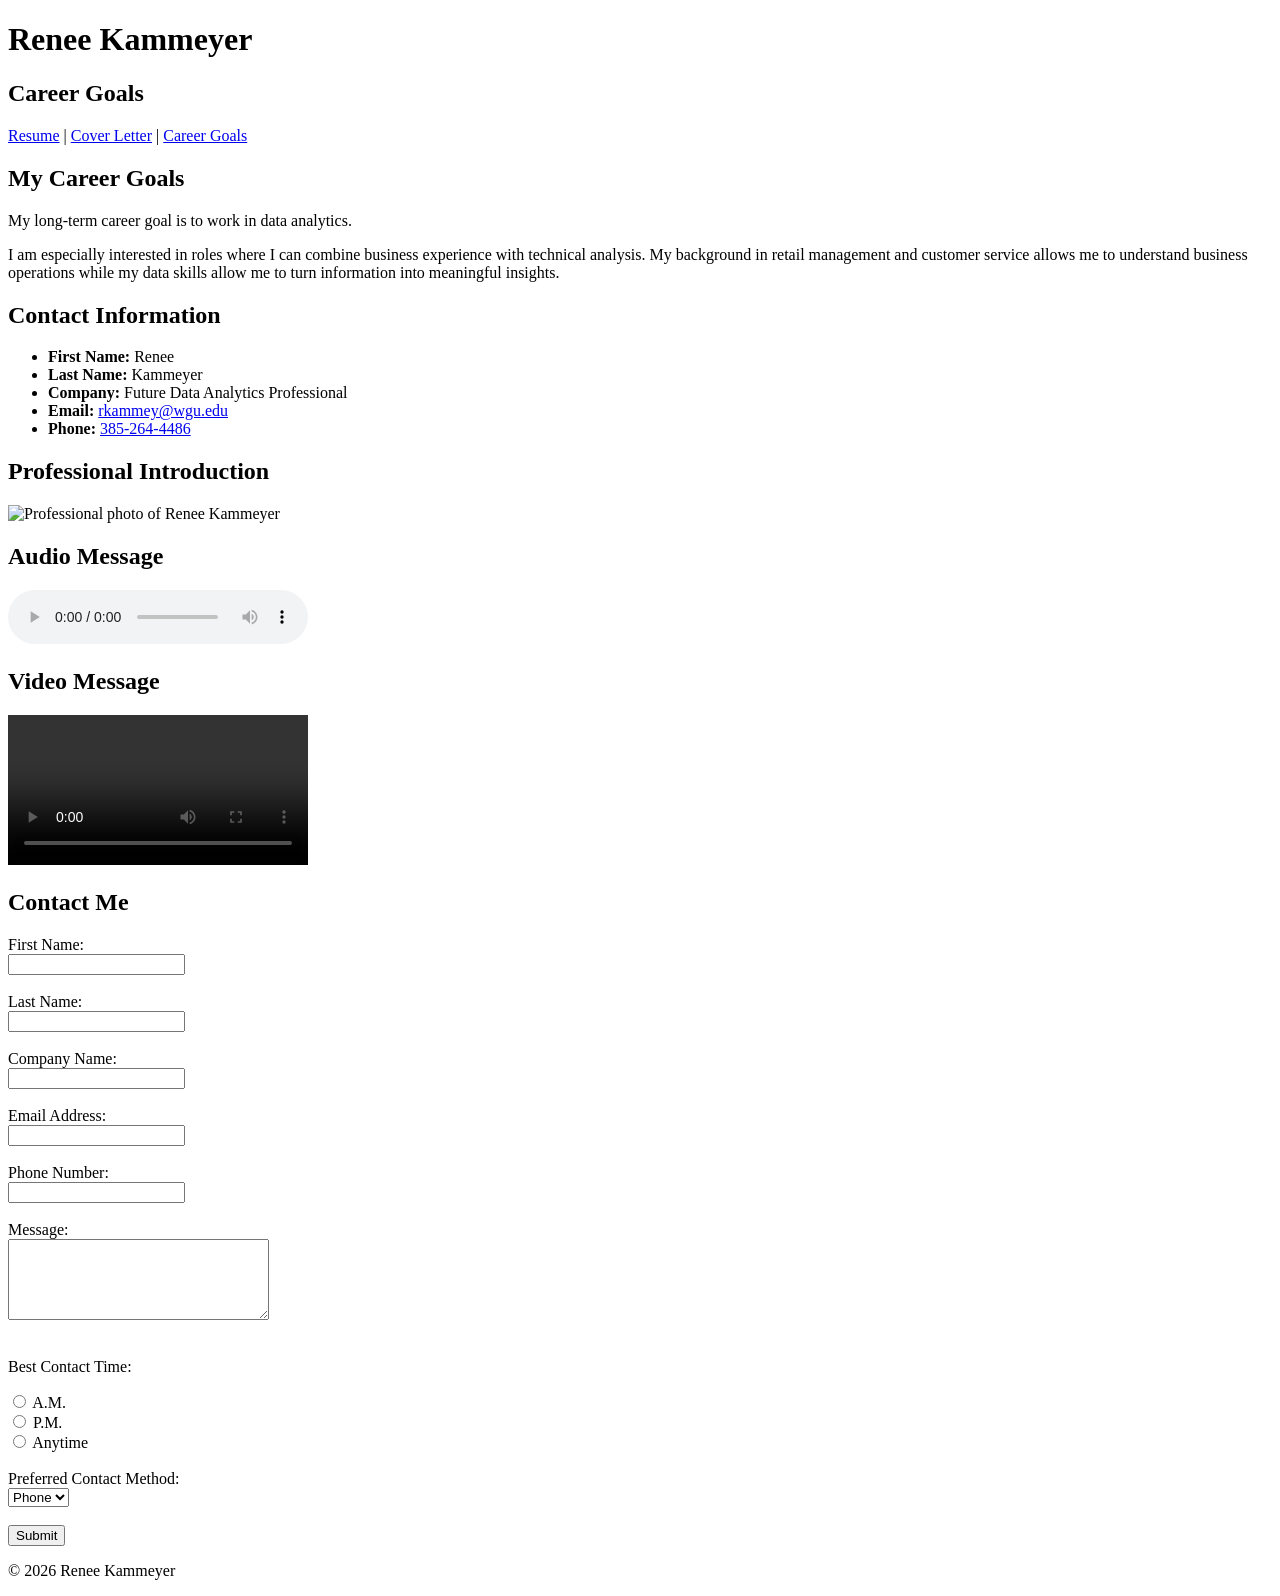
==== career-goals.html @ 8b8c3208 "Update career-goals.html" ====
<!DOCTYPE html>
<html lang="en">
<head>
    <meta charset="UTF-8">
    <meta name="viewport" content="width=device-width, initial-scale=1.0">
    <title>Career Goals - Renee Kammeyer</title>
    <link rel="stylesheet" href="style.css">
</head>
<body>

    <div class="container">

        <header id="main-header">
            <h1>Renee Kammeyer</h1>
            <h2>Career Goals</h2>
        </header>

        <nav class="navigation">
            <a href="resume.html">Resume</a> |
            <a href="cover-letter.html">Cover Letter</a> |
            <a href="career-goals.html">Career Goals</a>
        </nav>

        <main>

            <section class="section-box">
                <h2>My Career Goals</h2>
                <p class="highlight">
                    My long-term career goal is to work in data analytics.
                </p>
                <p>
                    I am especially interested in roles where I can combine business experience
                    with technical analysis. My background in retail management and customer service
                    allows me to understand business operations while my data skills allow me to turn
                    information into meaningful insights.
                </p>
            </section>

            <section class="section-box">
                <h2>Contact Information</h2>
                <ul class="contact-list">
                    <li><strong>First Name:</strong> Renee</li>
                    <li><strong>Last Name:</strong> Kammeyer</li>
                    <li><strong>Company:</strong> Future Data Analytics Professional</li>
                    <li><strong>Email:</strong> <a href="mailto:rkammey@wgu.edu">rkammey@wgu.edu</a></li>
                    <li><strong>Phone:</strong> <a href="tel:3852644486">385-264-4486</a></li>
                </ul>
            </section>

            <section class="section-box">
                <h2>Professional Introduction</h2>
                <img src="profile_2.jpg" alt="Professional photo of Renee Kammeyer" class="profile-photo">
            </section>

            <section class="section-box">
                <h2>Audio Message</h2>
                <audio controls>
                    <source src="audio_2.m4a" type="audio/mp4">
                    Your browser does not support the audio element.
                </audio>
            </section>

            <section class="section-box">
                <h2>Video Message</h2>
                <video controls>
                    <source src="video_2.mp4" type="video/mp4">
                    Your browser does not support the video element.
                </video>
            </section>

            <section class="section-box">
                <h2>Contact Me</h2>
                <form action="https://wp.zybooks.com/form-viewer.php" method="post">

                    <label for="firstname">First Name:</label><br>
                    <input type="text" id="firstname" name="firstname"><br><br>

                    <label for="lastname">Last Name:</label><br>
                    <input type="text" id="lastname" name="lastname"><br><br>

                    <label for="company">Company Name:</label><br>
                    <input type="text" id="company" name="company"><br><br>

                    <label for="email">Email Address:</label><br>
                    <input type="email" id="email" name="email"><br><br>

                    <label for="phone">Phone Number:</label><br>
                    <input type="tel" id="phone" name="phone"><br><br>

                    <label for="message">Message:</label><br>
                    <textarea id="message" name="message" rows="5" cols="30"></textarea><br><br>

                    <p>Best Contact Time:</p>

                    <input type="radio" id="am" name="contacttime" value="am">
                    <label for="am">A.M.</label><br>

                    <input type="radio" id="pm" name="contacttime" value="pm">
                    <label for="pm">P.M.</label><br>

                    <input type="radio" id="anytime" name="contacttime" value="anytime">
                    <label for="anytime">Anytime</label><br><br>

                    <label for="contactmethod">Preferred Contact Method:</label><br>
                    <select id="contactmethod" name="contactmethod">
                        <option value="phone">Phone</option>
                        <option value="email">Email</option>
                        <option value="text">Text</option>
                    </select><br><br>

                    <input type="submit" value="Submit">

                </form>
            </section>

        </main>

        <footer id="page-footer">
            <p>&copy; 2026 Renee Kammeyer</p>
        </footer>

    </div>

</body>
</html>
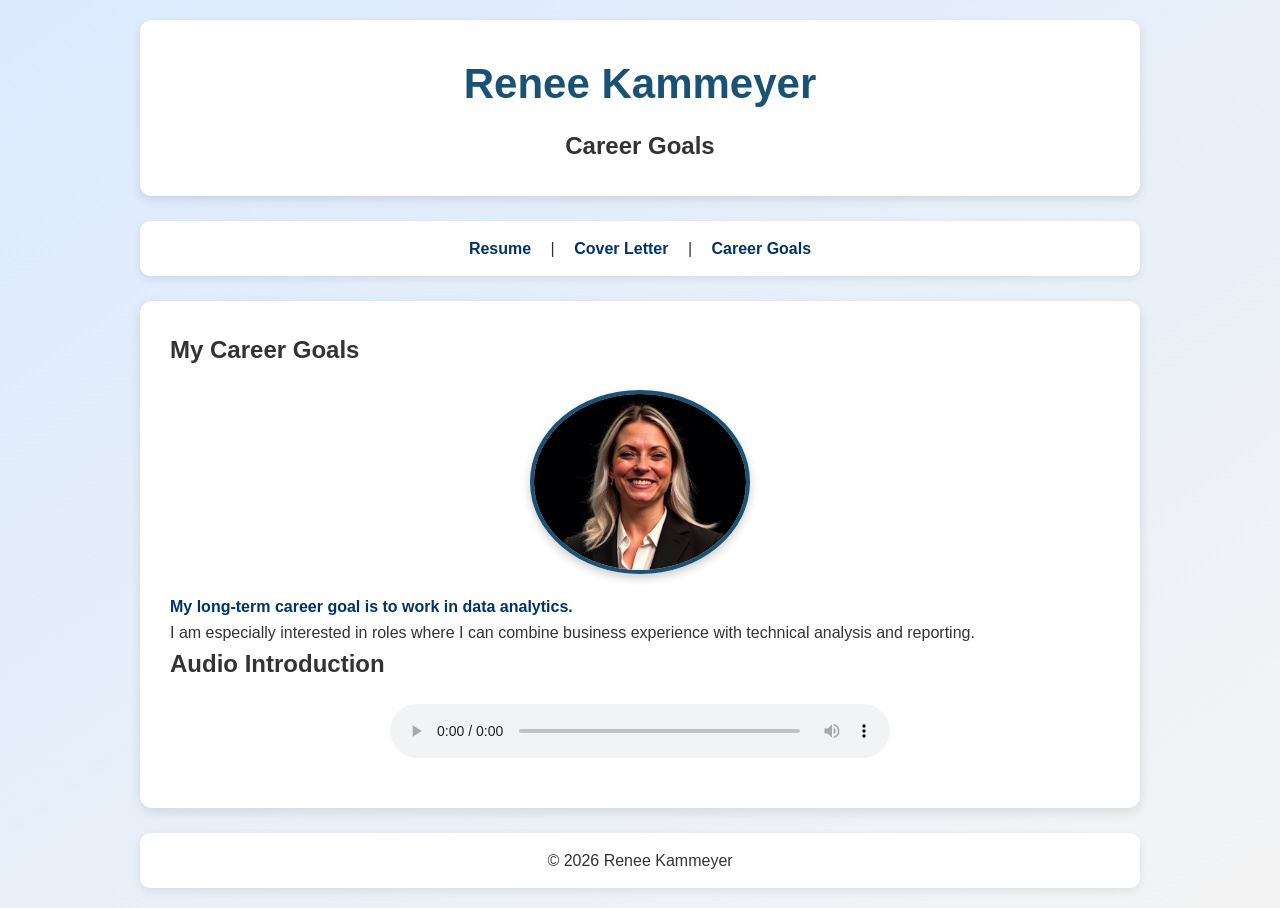
==== commit 38dd5ac1: "Update career-goals.html" ====
--- a/career-goals.html
+++ b/career-goals.html
@@ -8,118 +8,52 @@
 </head>
 <body>
 
-    <div class="container">
+<div class="container">
 
-        <header id="main-header">
-            <h1>Renee Kammeyer</h1>
-            <h2>Career Goals</h2>
-        </header>
+    <header id="main-header">
+        <h1 id="main-title">Renee Kammeyer</h1>
+        <h2>Career Goals</h2>
+    </header>
 
-        <nav class="navigation">
-            <a href="resume.html">Resume</a> |
-            <a href="cover-letter.html">Cover Letter</a> |
-            <a href="career-goals.html">Career Goals</a>
-        </nav>
+    <nav class="navigation">
+        <a href="index.html">Resume</a> |
+        <a href="cover-letter.html">Cover Letter</a> |
+        <a href="career-goals.html">Career Goals</a>
+    </nav>
 
-        <main>
+    <main>
 
-            <section class="section-box">
-                <h2>My Career Goals</h2>
-                <p class="highlight">
-                    My long-term career goal is to work in data analytics.
-                </p>
-                <p>
-                    I am especially interested in roles where I can combine business experience
-                    with technical analysis. My background in retail management and customer service
-                    allows me to understand business operations while my data skills allow me to turn
-                    information into meaningful insights.
-                </p>
-            </section>
+        <section class="section-box">
+            <h2>My Career Goals</h2>
 
-            <section class="section-box">
-                <h2>Contact Information</h2>
-                <ul class="contact-list">
-                    <li><strong>First Name:</strong> Renee</li>
-                    <li><strong>Last Name:</strong> Kammeyer</li>
-                    <li><strong>Company:</strong> Future Data Analytics Professional</li>
-                    <li><strong>Email:</strong> <a href="mailto:rkammey@wgu.edu">rkammey@wgu.edu</a></li>
-                    <li><strong>Phone:</strong> <a href="tel:3852644486">385-264-4486</a></li>
-                </ul>
-            </section>
+            <img src="profile_2.jpg" alt="Professional photo of Renee Kammeyer" class="profile-photo">
 
-            <section class="section-box">
-                <h2>Professional Introduction</h2>
-                <img src="profile_2.jpg" alt="Professional photo of Renee Kammeyer" class="profile-photo">
-            </section>
+            <p class="highlight">
+                My long-term career goal is to work in data analytics.
+            </p>
 
-            <section class="section-box">
-                <h2>Audio Message</h2>
-                <audio controls>
-                    <source src="audio_2.m4a" type="audio/mp4">
-                    Your browser does not support the audio element.
-                </audio>
-            </section>
+            <p>
+                I am especially interested in roles where I can combine business experience
+                with technical analysis and reporting.
+            </p>
+        </section>
 
-            <section class="section-box">
-                <h2>Video Message</h2>
-                <video controls>
-                    <source src="video_2.mp4" type="video/mp4">
-                    Your browser does not support the video element.
-                </video>
-            </section>
+        <section class="section-box">
+            <h2>Audio Introduction</h2>
 
-            <section class="section-box">
-                <h2>Contact Me</h2>
-                <form action="https://wp.zybooks.com/form-viewer.php" method="post">
+            <audio controls>
+                <source src="audio_2.m4a" type="audio/mp4">
+                Your browser does not support the audio element.
+            </audio>
+        </section>
 
-                    <label for="firstname">First Name:</label><br>
-                    <input type="text" id="firstname" name="firstname"><br><br>
+    </main>
 
-                    <label for="lastname">Last Name:</label><br>
-                    <input type="text" id="lastname" name="lastname"><br><br>
+    <footer id="page-footer">
+        <p>&copy; 2026 Renee Kammeyer</p>
+    </footer>
 
-                    <label for="company">Company Name:</label><br>
-                    <input type="text" id="company" name="company"><br><br>
-
-                    <label for="email">Email Address:</label><br>
-                    <input type="email" id="email" name="email"><br><br>
-
-                    <label for="phone">Phone Number:</label><br>
-                    <input type="tel" id="phone" name="phone"><br><br>
-
-                    <label for="message">Message:</label><br>
-                    <textarea id="message" name="message" rows="5" cols="30"></textarea><br><br>
-
-                    <p>Best Contact Time:</p>
-
-                    <input type="radio" id="am" name="contacttime" value="am">
-                    <label for="am">A.M.</label><br>
-
-                    <input type="radio" id="pm" name="contacttime" value="pm">
-                    <label for="pm">P.M.</label><br>
-
-                    <input type="radio" id="anytime" name="contacttime" value="anytime">
-                    <label for="anytime">Anytime</label><br><br>
-
-                    <label for="contactmethod">Preferred Contact Method:</label><br>
-                    <select id="contactmethod" name="contactmethod">
-                        <option value="phone">Phone</option>
-                        <option value="email">Email</option>
-                        <option value="text">Text</option>
-                    </select><br><br>
-
-                    <input type="submit" value="Submit">
-
-                </form>
-            </section>
-
-        </main>
-
-        <footer id="page-footer">
-            <p>&copy; 2026 Renee Kammeyer</p>
-        </footer>
-
-    </div>
+</div>
 
 </body>
 </html>
--- a/style.css
+++ b/style.css
@@ -0,0 +1,171 @@
+/* =========================
+   RESET
+========================= */
+* {
+    margin: 0;
+    padding: 0;
+    box-sizing: border-box;
+}
+
+/* =========================
+   BODY
+========================= */
+body {
+    font-family: Arial, sans-serif;
+    background: linear-gradient(to bottom right, #dbeafe, #f4f4f4);
+    color: #333;
+    padding: 20px;
+    line-height: 1.6;
+}
+
+/* =========================
+   CONTAINER
+========================= */
+.container {
+    max-width: 1000px;
+    margin: auto;
+}
+
+/* =========================
+   HEADER
+========================= */
+header {
+    background: white;
+    padding: 30px;
+    border-radius: 12px;
+    margin-bottom: 25px;
+    text-align: center;
+    box-shadow: 0 4px 10px rgba(0,0,0,0.1);
+}
+
+/* =========================
+   TITLE
+========================= */
+#main-title {
+    font-size: 42px;
+    color: #1a5276;
+    margin-bottom: 10px;
+}
+
+/* =========================
+   HIGHLIGHT
+========================= */
+.highlight {
+    color: #003366;
+    font-weight: bold;
+}
+
+/* =========================
+   NAVIGATION
+========================= */
+nav {
+    background-color: white;
+    padding: 15px;
+    border-radius: 10px;
+    margin-bottom: 25px;
+    text-align: center;
+    box-shadow: 0 3px 8px rgba(0,0,0,0.08);
+}
+
+nav a {
+    color: #003366;
+    text-decoration: none;
+    margin: 0 15px;
+    font-weight: bold;
+    transition: 0.3s ease;
+}
+
+nav a:hover {
+    color: #1a73e8;
+}
+
+/* =========================
+   MAIN CONTENT
+========================= */
+main {
+    background-color: white;
+    padding: 30px;
+    border-radius: 12px;
+    box-shadow: 0 4px 12px rgba(0,0,0,0.1);
+}
+
+/* =========================
+   PROFILE IMAGE
+========================= */
+.profile-photo {
+    width: 220px;
+    border-radius: 50%;
+    display: block;
+    margin: 20px auto;
+    border: 4px solid #1a5276;
+    box-shadow: 0 4px 10px rgba(0,0,0,0.2);
+}
+
+/* =========================
+   VIDEO
+========================= */
+video {
+    width: 100%;
+    max-width: 700px;
+    display: block;
+    margin: 25px auto;
+    border-radius: 12px;
+    box-shadow: 0 4px 12px rgba(0,0,0,0.15);
+}
+
+/* =========================
+   AUDIO
+========================= */
+audio {
+    width: 100%;
+    max-width: 500px;
+    display: block;
+    margin: 20px auto;
+}
+
+/* =========================
+   LIST STYLING
+========================= */
+ul {
+    list-style-type: square;
+    margin-left: 25px;
+    margin-top: 10px;
+}
+
+ol {
+    list-style-type: decimal;
+    margin-left: 25px;
+    margin-top: 10px;
+}
+
+/* =========================
+   TABLE STYLING
+========================= */
+table {
+    border-collapse: collapse;
+    width: 100%;
+    margin-top: 20px;
+}
+
+th {
+    background-color: #1a5276;
+    color: white;
+}
+
+th, td {
+    padding: 12px;
+    border: 1px solid #ccc;
+    text-align: left;
+}
+
+/* =========================
+   FOOTER
+========================= */
+footer {
+    margin-top: 25px;
+    padding: 15px;
+    background-color: white;
+    text-align: center;
+    border-radius: 10px;
+    box-shadow: 0 3px 8px rgba(0,0,0,0.08);
+}
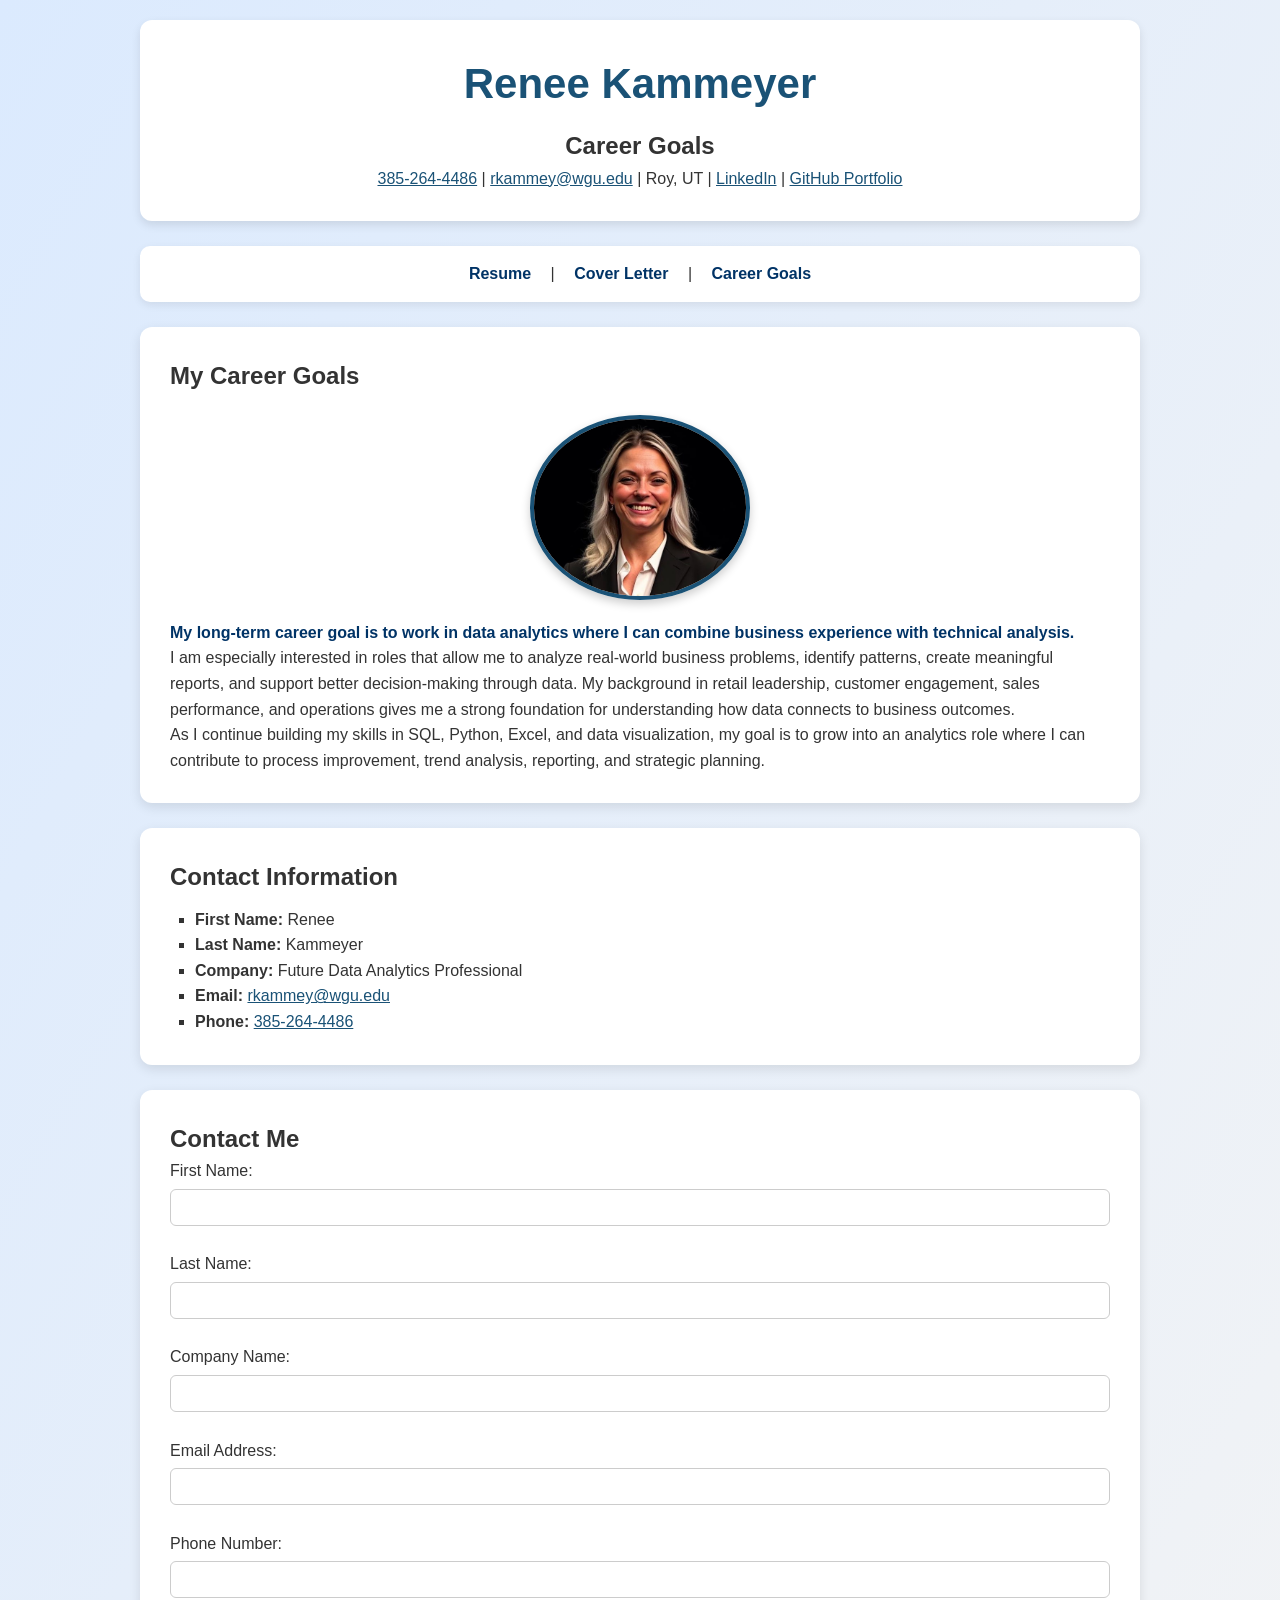
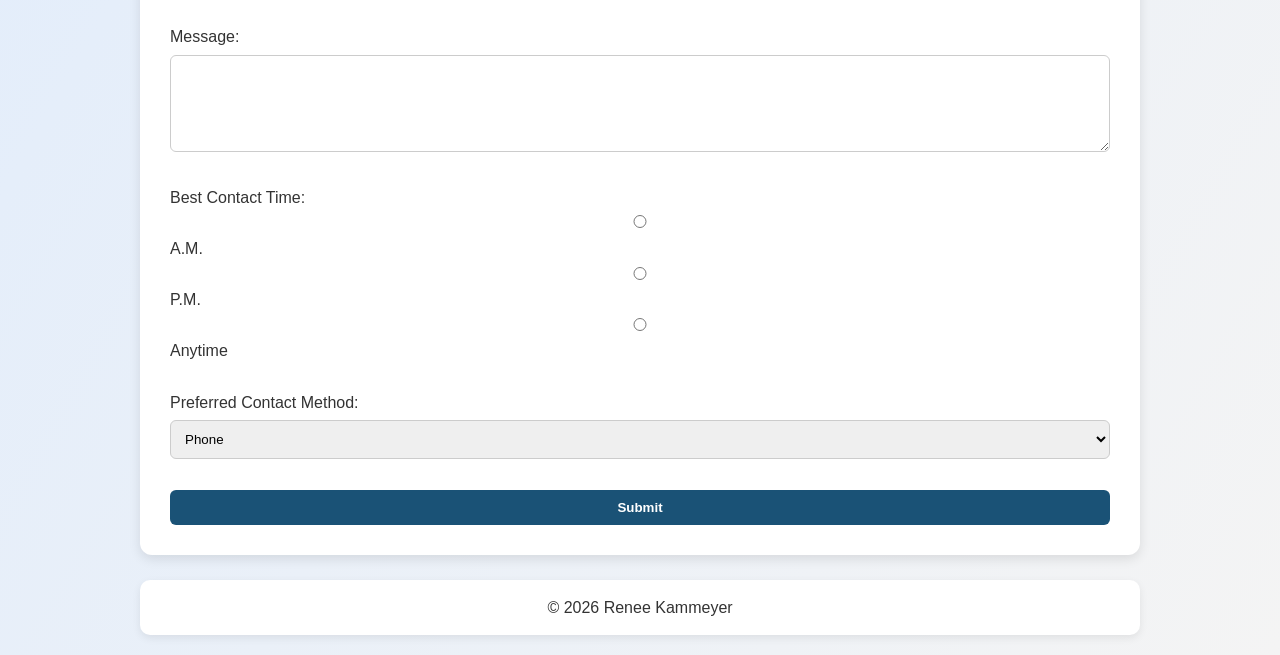
==== commit a3b45048: "Update career-goals.html" ====
--- a/career-goals.html
+++ b/career-goals.html
@@ -13,6 +13,13 @@
     <header id="main-header">
         <h1 id="main-title">Renee Kammeyer</h1>
         <h2>Career Goals</h2>
+        <p>
+            <a href="tel:3852644486">385-264-4486</a> |
+            <a href="mailto:rkammey@wgu.edu">rkammey@wgu.edu</a> |
+            Roy, UT |
+            <a href="https://www.linkedin.com/in/renee-kammeyer" target="_blank">LinkedIn</a> |
+            <a href="https://github.com/rk0928" target="_blank">GitHub Portfolio</a>
+        </p>
     </header>
 
     <nav class="navigation">
@@ -29,22 +36,79 @@
             <img src="profile_2.jpg" alt="Professional photo of Renee Kammeyer" class="profile-photo">
 
             <p class="highlight">
-                My long-term career goal is to work in data analytics.
+                My long-term career goal is to work in data analytics where I can combine business experience with technical analysis.
             </p>
 
             <p>
-                I am especially interested in roles where I can combine business experience
-                with technical analysis and reporting.
+                I am especially interested in roles that allow me to analyze real-world business problems,
+                identify patterns, create meaningful reports, and support better decision-making through data.
+                My background in retail leadership, customer engagement, sales performance, and operations gives
+                me a strong foundation for understanding how data connects to business outcomes.
+            </p>
+
+            <p>
+                As I continue building my skills in SQL, Python, Excel, and data visualization, my goal is to grow
+                into an analytics role where I can contribute to process improvement, trend analysis, reporting,
+                and strategic planning.
             </p>
         </section>
 
         <section class="section-box">
-            <h2>Audio Introduction</h2>
+            <h2>Contact Information</h2>
 
-            <audio controls>
-                <source src="audio_2.m4a" type="audio/mp4">
-                Your browser does not support the audio element.
-            </audio>
+            <ul class="contact-list">
+                <li><strong>First Name:</strong> Renee</li>
+                <li><strong>Last Name:</strong> Kammeyer</li>
+                <li><strong>Company:</strong> Future Data Analytics Professional</li>
+                <li><strong>Email:</strong> <a href="mailto:rkammey@wgu.edu">rkammey@wgu.edu</a></li>
+                <li><strong>Phone:</strong> <a href="tel:3852644486">385-264-4486</a></li>
+            </ul>
+        </section>
+
+        <section class="section-box">
+            <h2>Contact Me</h2>
+
+            <form action="https://wp.zybooks.com/form-viewer.php" method="post">
+
+                <label for="firstname">First Name:</label><br>
+                <input type="text" id="firstname" name="firstname"><br><br>
+
+                <label for="lastname">Last Name:</label><br>
+                <input type="text" id="lastname" name="lastname"><br><br>
+
+                <label for="company">Company Name:</label><br>
+                <input type="text" id="company" name="company"><br><br>
+
+                <label for="email">Email Address:</label><br>
+                <input type="email" id="email" name="email"><br><br>
+
+                <label for="phone">Phone Number:</label><br>
+                <input type="tel" id="phone" name="phone"><br><br>
+
+                <label for="message">Message:</label><br>
+                <textarea id="message" name="message" rows="5" cols="30"></textarea><br><br>
+
+                <p>Best Contact Time:</p>
+
+                <input type="radio" id="am" name="contacttime" value="am">
+                <label for="am">A.M.</label><br>
+
+                <input type="radio" id="pm" name="contacttime" value="pm">
+                <label for="pm">P.M.</label><br>
+
+                <input type="radio" id="anytime" name="contacttime" value="anytime">
+                <label for="anytime">Anytime</label><br><br>
+
+                <label for="contactmethod">Preferred Contact Method:</label><br>
+                <select id="contactmethod" name="contactmethod">
+                    <option value="phone">Phone</option>
+                    <option value="email">Email</option>
+                    <option value="text">Text</option>
+                </select><br><br>
+
+                <input type="submit" value="Submit">
+
+            </form>
         </section>
 
     </main>
--- a/style.css
+++ b/style.css
@@ -39,7 +39,7 @@
 }
 
 /* =========================
-   TITLE
+   MAIN TITLE
 ========================= */
 #main-title {
     font-size: 42px;
@@ -58,7 +58,7 @@
 /* =========================
    NAVIGATION
 ========================= */
-nav {
+.navigation {
     background-color: white;
     padding: 15px;
     border-radius: 10px;
@@ -67,7 +67,7 @@
     box-shadow: 0 3px 8px rgba(0,0,0,0.08);
 }
 
-nav a {
+.navigation a {
     color: #003366;
     text-decoration: none;
     margin: 0 15px;
@@ -75,7 +75,7 @@
     transition: 0.3s ease;
 }
 
-nav a:hover {
+.navigation a:hover {
     color: #1a73e8;
 }
 
@@ -83,6 +83,15 @@
    MAIN CONTENT
 ========================= */
 main {
+    display: flex;
+    flex-direction: column;
+    gap: 25px;
+}
+
+/* =========================
+   SECTION BOXES
+========================= */
+.section-box {
     background-color: white;
     padding: 30px;
     border-radius: 12px;
@@ -99,18 +108,6 @@
     margin: 20px auto;
     border: 4px solid #1a5276;
     box-shadow: 0 4px 10px rgba(0,0,0,0.2);
-}
-
-/* =========================
-   VIDEO
-========================= */
-video {
-    width: 100%;
-    max-width: 700px;
-    display: block;
-    margin: 25px auto;
-    border-radius: 12px;
-    box-shadow: 0 4px 12px rgba(0,0,0,0.15);
 }
 
 /* =========================
@@ -139,23 +136,39 @@
 }
 
 /* =========================
-   TABLE STYLING
+   LINKS
 ========================= */
-table {
-    border-collapse: collapse;
-    width: 100%;
-    margin-top: 20px;
+a {
+    color: #1a5276;
 }
 
-th {
+a:hover {
+    color: #0b3c5d;
+}
+
+/* =========================
+   FORM STYLING
+========================= */
+input,
+textarea,
+select {
+    width: 100%;
+    padding: 10px;
+    margin-top: 5px;
+    border: 1px solid #ccc;
+    border-radius: 6px;
+}
+
+input[type="submit"] {
     background-color: #1a5276;
     color: white;
+    border: none;
+    cursor: pointer;
+    font-weight: bold;
 }
 
-th, td {
-    padding: 12px;
-    border: 1px solid #ccc;
-    text-align: left;
+input[type="submit"]:hover {
+    background-color: #0b3c5d;
 }
 
 /* =========================
